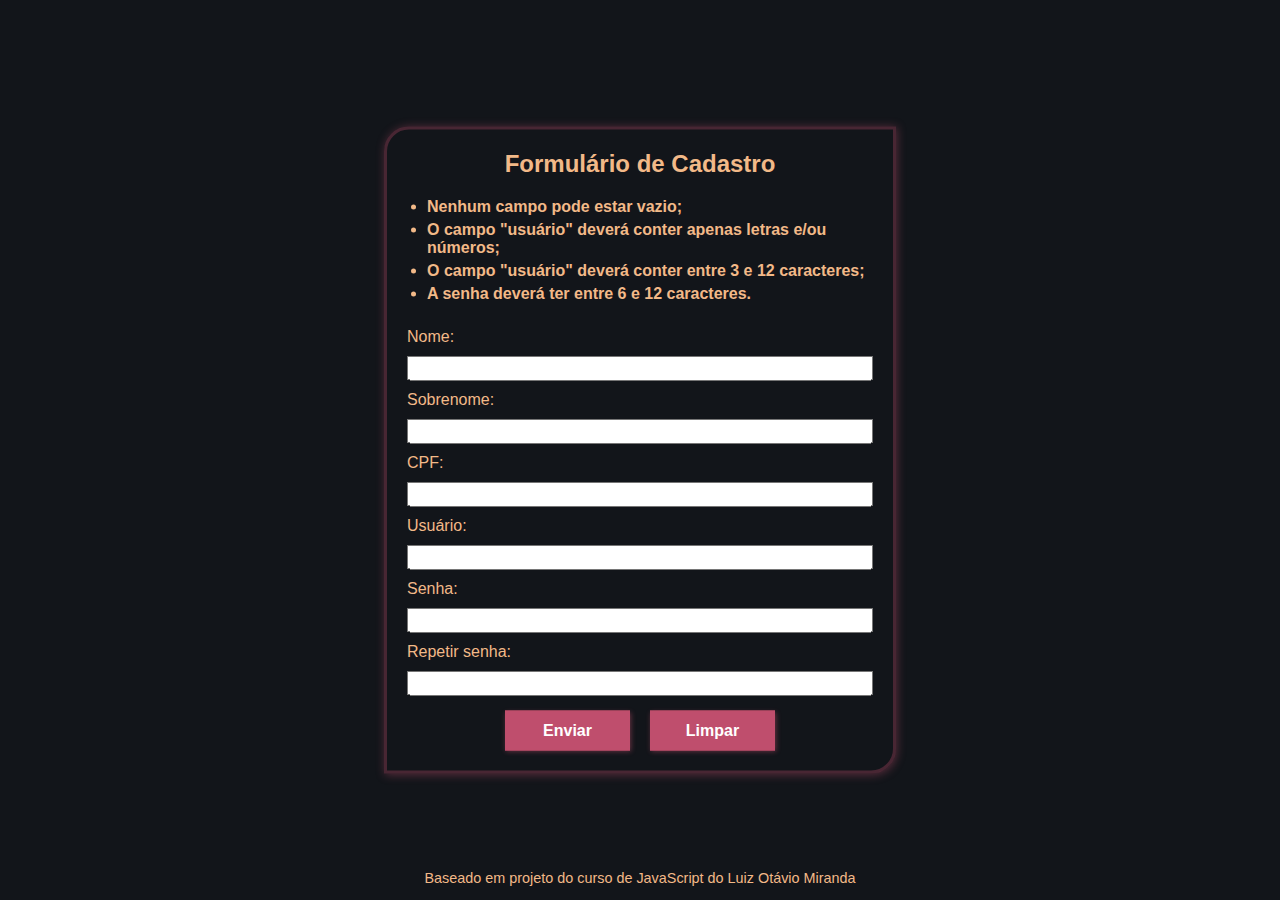
==== index.html @ 66668fb7 "CMT1 - HTML, CSS e JS" ====
<!DOCTYPE html>
<html lang="pt-br">
<head>
    <meta charset="UTF-8">
    <meta name="viewport" content="width=device-width, initial-scale=1.0">
    <title>Projeto Validador de Formulário</title>

    <link rel="stylesheet" href="validador_formulario.css">

</head>
<body>
    <main>
        <section class="titulo-section">
            <h2>Formulário de Cadastro</h2>
            <ul>
                <li>Nenhum campo pode estar vazio;</li>
                <li>O campo "usuário" deverá conter apenas letras e/ou números;</li>
                <li>O campo "usuário" deverá conter entre 3 e 12 caracteres;</li>
                <li>A senha deverá ter entre 6 e 12 caracteres.</li>
            </ul>
        </section>

        <section class="form-section">
            <form action="" method="post" class="formulario">
                <label for="nome">Nome:</label>
                <input type="text" name="nome" id="nome" class="inputs">

                <label for="sobrenome">Sobrenome:</label>
                <input type="text" name="sobrenome" id="sobrenome" class="inputs">

                <label for="cpf">CPF:</label>
                <input type="text" name="cpf" id="cpf" class="inputs">

                <label for="usuario">Usuário:</label>
                <input type="text" name="usuario" id="usuario" class="inputs">

                <label for="senha">Senha:</label>
                <input type="text" name="senha" id="senha" class="inputs">

                <label for="repetir-senha">Repetir senha:</label>
                <input type="text" name="repetir-senha" id="repetir-senha" class="inputs">
            </form>

            <div class="buttons">
                <input type="button" value="Enviar" class="btns btn-enviar">
                <input type="button" value="Limpar" class="btns btn-limpar">
            </div>
        </section>
    </main>
    
    <div class="erro-formulario">

        <h3>
            Ajuste seu formulário:
        </h3>
        <p class="erro-paragrafo">
            Deve ser informado um número de CPF válido.
        </p>
        <p class="erro-paragrafo">
            O campo "usuário" deve conter apenas letras e/ou números.
        </p>
        <p class="erro-paragrafo">
            O campo "usuário" deve conter entre 3 e 12 caracteres.
        </p>
        <p class="erro-paragrafo">
            O campo "senha" deve conter entre 3 e 12 caracteres.
        </p>
        <p class="erro-paragrafo">
            As senhas informadas devem ser iguais.
        </p>
        <p class="erro-paragrafo">
            Todos os campos do formulário devem ser preenchidos.
        </p>
    </div>

    <footer>
        <p>Baseado em projeto do curso de JavaScript do Luiz Otávio Miranda</p>
    </footer>

    <script src="validador_formulario.js"></script>
    
</body>
</html>
---- validador_formulario.css ----
@charset "UTF-8";

:root {
    --cor1: #04070df1;
    --cor2: #F2B988;
    --cor3: #BF4E6D;
    --cor4: #A64E4E;
    --cor5: #1e2a3b;
    --fonte-padrao: Arial, sans-serif;
    --fonte-especial:
}

* {
    margin: 0;
    padding: 0;
    box-sizing: border-box;
}

body {
    font-family: var(--fonte-padrao);
    background-color: var(--cor1);
    color: var(--cor2);
    width: 100vw;
    height: 100vh;
}

main {
    position: absolute;
    top: 50%;
    left: 50%;
    display: flex;
    flex-direction: column;
    gap: 20px;
    border: 3px solid #bf4e6c50;
    border-radius: 25px 0px 25px 0px;
    box-shadow: 1px 1px 10px #bf4e6c67;
    width: 40%;
    padding: 20px;
    transform: translate(-50%, -50%);
}

.titulo-section {
    display: flex;
    flex-direction: column;
    gap: 20px;
    font-weight: bold;
}

.titulo-section h2 {
    text-align: center;
}

.titulo-section ul {
    margin-left: 20px;
}

.titulo-section ul li {
    margin-bottom: 5px;
}

.formulario {
    display: flex;
    flex-direction: column;
    gap: 10px;
}

.inputs {
    height: 25px;
    font-size: 1em;
    padding: 5px;
}

.buttons {
    display: flex;
    justify-content: center;
    gap: 20px;
    margin-top: 15px;
}

.btns {
    border: 1px solid var(--cor3);
    background-color: var(--cor3);
    color: white;
    width: 125px;
    height: 40px;
    font-weight: bold;
    font-size: 1em;
    cursor: pointer;
    box-shadow: 1px 1px 5px #bf4e6c7e;
}

.btns:hover {
    background-color: #324763;
    border: none;
    box-shadow: none;
    transition: 0.2s;
}

div.erro-formulario {
    position: absolute;
    right: 2%;
    top: 6%;
    background-color: white;
    color: black;
    padding: 10px;
    font-size: 0.9em;
    border-radius: 10px;
    display: none;
}

div.erro-formulario h3 {
    margin-bottom: 10px;
}

div.erro-formulario p {
    margin-bottom: 5px;
    display: none;
}

footer {
    position: absolute;
    bottom: 0;
    display: flex;
    justify-content: center;
    align-items: center;
    height: 5vh;
    width: 100vw;
}

footer p {
    font-weight: normal;
    font-size: 0.9em;
}
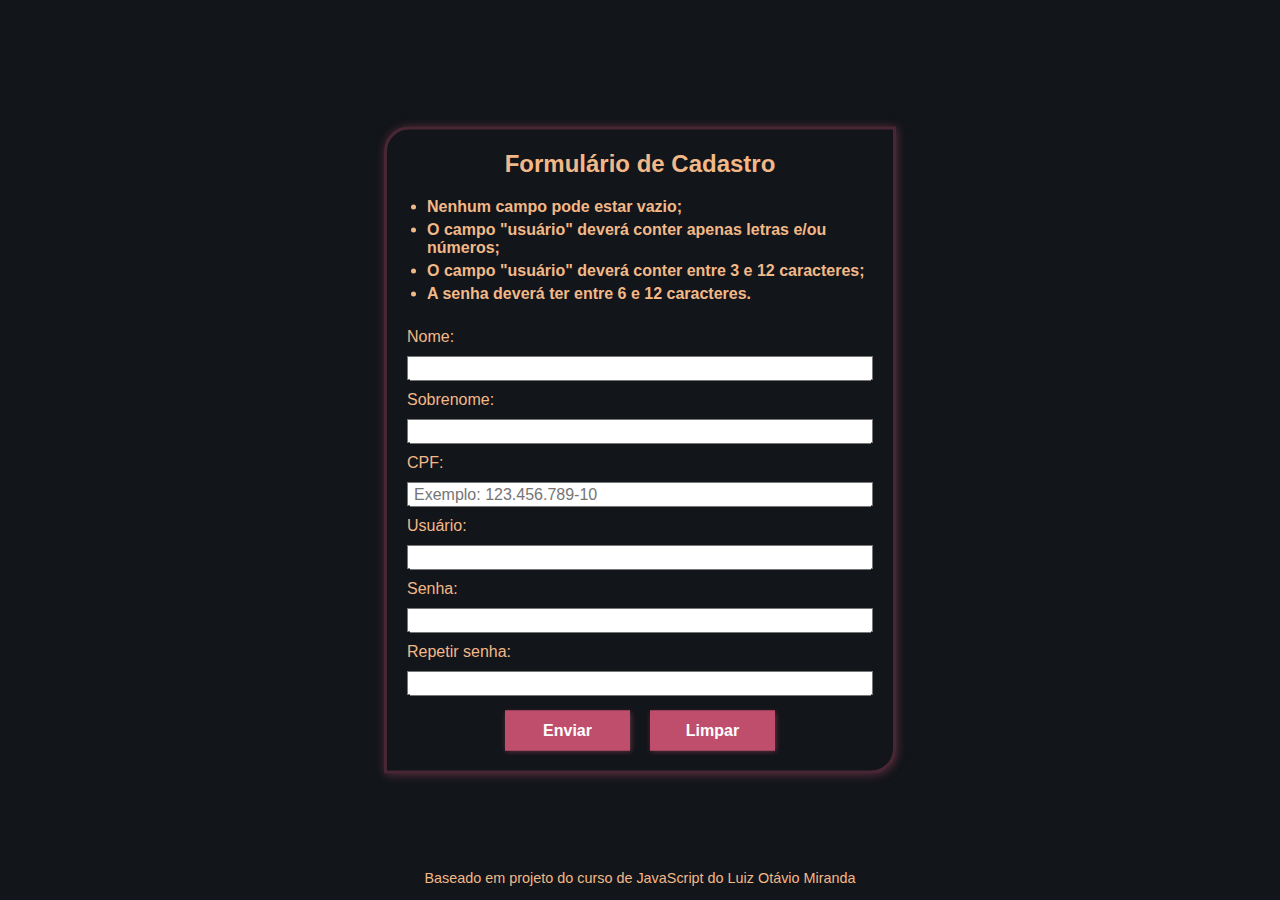
==== commit 27915f1b: "CMT2 - Ajustes JS" ====
--- a/index.html
+++ b/index.html
@@ -29,7 +29,7 @@
                 <input type="text" name="sobrenome" id="sobrenome" class="inputs">
 
                 <label for="cpf">CPF:</label>
-                <input type="text" name="cpf" id="cpf" class="inputs">
+                <input type="text" name="cpf" id="cpf" class="inputs" placeholder="Exemplo: 123.456.789-10">
 
                 <label for="usuario">Usuário:</label>
                 <input type="text" name="usuario" id="usuario" class="inputs">
@@ -63,7 +63,7 @@
             O campo "usuário" deve conter entre 3 e 12 caracteres.
         </p>
         <p class="erro-paragrafo">
-            O campo "senha" deve conter entre 3 e 12 caracteres.
+            O campo "senha" deve conter entre 6 e 12 caracteres.
         </p>
         <p class="erro-paragrafo">
             As senhas informadas devem ser iguais.
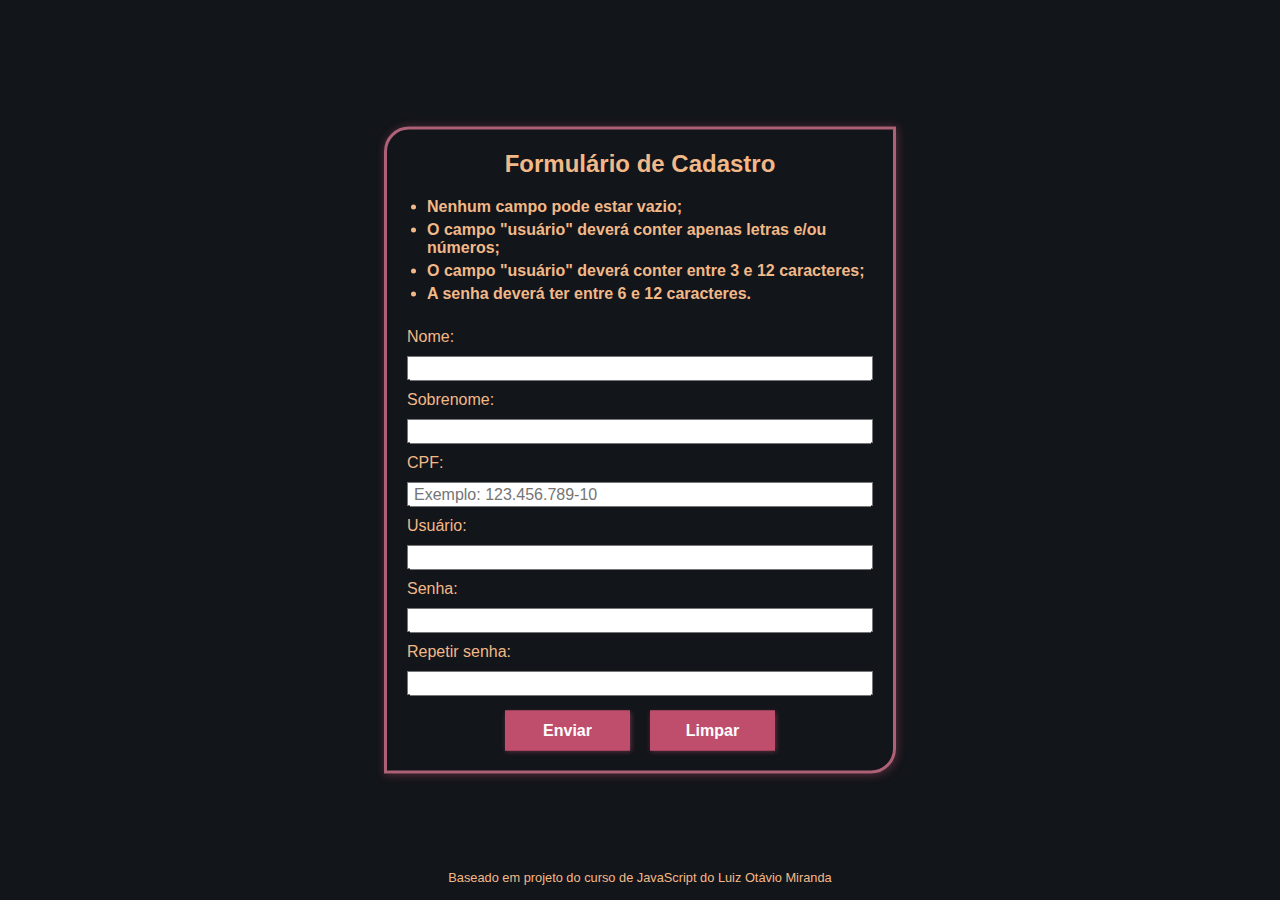
==== commit 4faf006d: "CMT3 - Ajustes JS" ====
--- a/index.html
+++ b/index.html
@@ -23,22 +23,22 @@
         <section class="form-section">
             <form action="" method="post" class="formulario">
                 <label for="nome">Nome:</label>
-                <input type="text" name="nome" id="nome" class="inputs">
+                <input type="text" name="nome" id="nome" class="inputs" autocomplete="off">
 
                 <label for="sobrenome">Sobrenome:</label>
-                <input type="text" name="sobrenome" id="sobrenome" class="inputs">
+                <input type="text" name="sobrenome" id="sobrenome" class="inputs"  autocomplete="off">
 
                 <label for="cpf">CPF:</label>
-                <input type="text" name="cpf" id="cpf" class="inputs" placeholder="Exemplo: 123.456.789-10">
+                <input type="text" name="cpf" id="cpf" class="inputs" placeholder="Exemplo: 123.456.789-10"  autocomplete="off">
 
                 <label for="usuario">Usuário:</label>
-                <input type="text" name="usuario" id="usuario" class="inputs">
+                <input type="text" name="usuario" id="usuario" class="inputs"  autocomplete="off">
 
                 <label for="senha">Senha:</label>
-                <input type="text" name="senha" id="senha" class="inputs">
+                <input type="text" name="senha" id="senha" class="inputs"  autocomplete="off">
 
                 <label for="repetir-senha">Repetir senha:</label>
-                <input type="text" name="repetir-senha" id="repetir-senha" class="inputs">
+                <input type="text" name="repetir-senha" id="repetir-senha" class="inputs"  autocomplete="off">
             </form>
 
             <div class="buttons">
--- a/validador_formulario.css
+++ b/validador_formulario.css
@@ -31,7 +31,7 @@
     display: flex;
     flex-direction: column;
     gap: 20px;
-    border: 3px solid #bf4e6c50;
+    border: 3px solid #d87791c7;
     border-radius: 25px 0px 25px 0px;
     box-shadow: 1px 1px 10px #bf4e6c67;
     width: 40%;
@@ -129,5 +129,5 @@
 
 footer p {
     font-weight: normal;
-    font-size: 0.9em;
+    font-size: 0.8em;
 }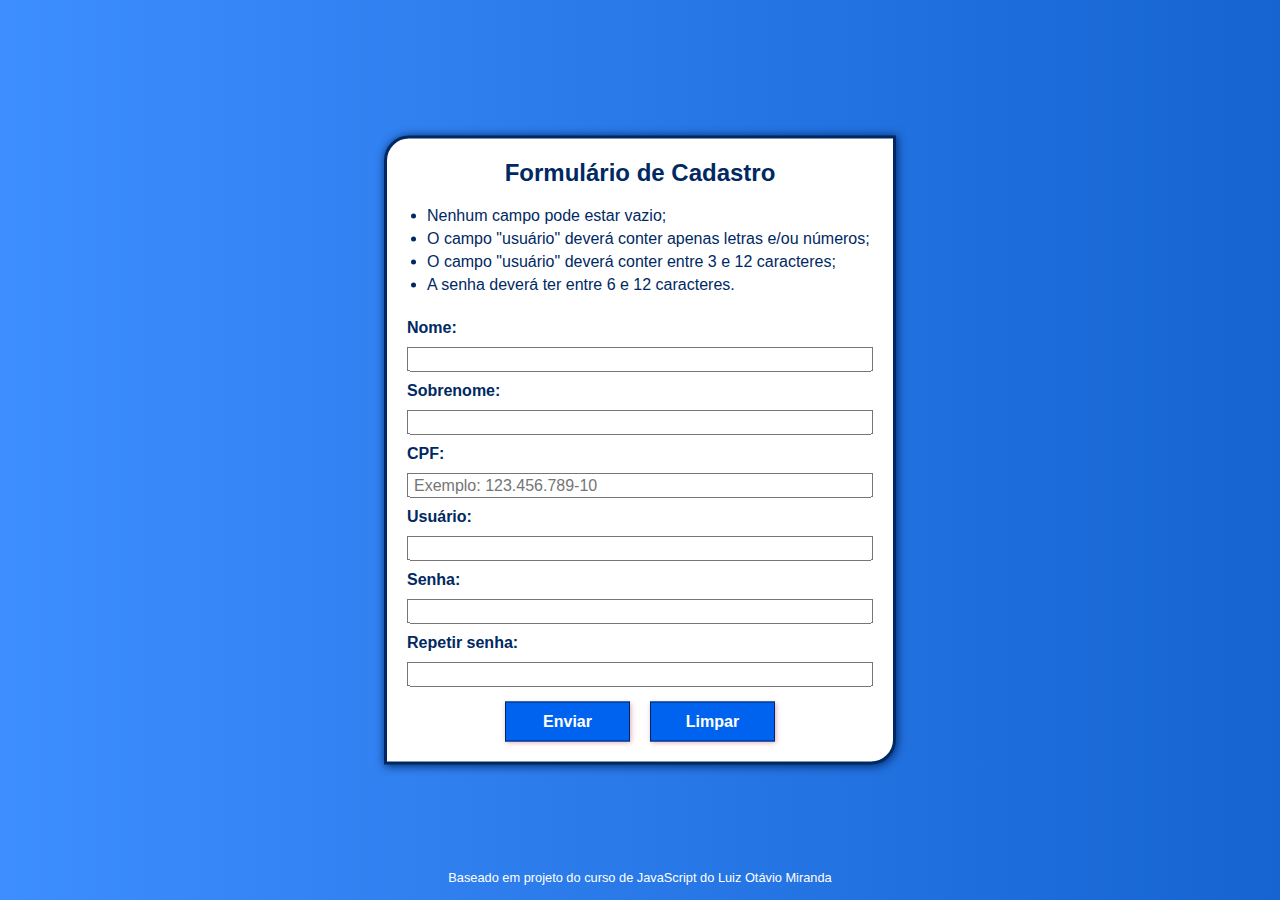
==== commit e257bd6d: "CMT4 - Ajustes CSS e JS" ====
--- a/index.html
+++ b/index.html
@@ -22,22 +22,22 @@
 
         <section class="form-section">
             <form action="" method="post" class="formulario">
-                <label for="nome">Nome:</label>
+                <label for="nome" class="labels">Nome:</label>
                 <input type="text" name="nome" id="nome" class="inputs" autocomplete="off">
 
-                <label for="sobrenome">Sobrenome:</label>
+                <label for="sobrenome" class="labels">Sobrenome:</label>
                 <input type="text" name="sobrenome" id="sobrenome" class="inputs"  autocomplete="off">
 
-                <label for="cpf">CPF:</label>
+                <label for="cpf" class="labels">CPF:</label>
                 <input type="text" name="cpf" id="cpf" class="inputs" placeholder="Exemplo: 123.456.789-10"  autocomplete="off">
 
-                <label for="usuario">Usuário:</label>
+                <label for="usuario" class="labels">Usuário:</label>
                 <input type="text" name="usuario" id="usuario" class="inputs"  autocomplete="off">
 
-                <label for="senha">Senha:</label>
+                <label for="senha" class="labels">Senha:</label>
                 <input type="text" name="senha" id="senha" class="inputs"  autocomplete="off">
 
-                <label for="repetir-senha">Repetir senha:</label>
+                <label for="repetir-senha" class="labels">Repetir senha:</label>
                 <input type="text" name="repetir-senha" id="repetir-senha" class="inputs"  autocomplete="off">
             </form>
 
--- a/validador_formulario.css
+++ b/validador_formulario.css
@@ -1,13 +1,11 @@
 @charset "UTF-8";
 
 :root {
-    --cor1: #04070df1;
-    --cor2: #F2B988;
-    --cor3: #BF4E6D;
-    --cor4: #A64E4E;
-    --cor5: #1e2a3b;
+    --cor1: #ffffff;
+    --cor2: #0063ef;
+    --cor3: #002963;
     --fonte-padrao: Arial, sans-serif;
-    --fonte-especial:
+    --fonte-especial: ;
 }
 
 * {
@@ -18,8 +16,8 @@
 
 body {
     font-family: var(--fonte-padrao);
-    background-color: var(--cor1);
-    color: var(--cor2);
+    background-image: linear-gradient(to right, #006affc2, #0056ceea ) ;
+    color: var(--cor3);
     width: 100vw;
     height: 100vh;
 }
@@ -31,9 +29,10 @@
     display: flex;
     flex-direction: column;
     gap: 20px;
-    border: 3px solid #d87791c7;
+    border: 3px solid var(--cor3);
     border-radius: 25px 0px 25px 0px;
-    box-shadow: 1px 1px 10px #bf4e6c67;
+    box-shadow: 1px 1px 10px var(--cor3);
+    background-color: var(--cor1);
     width: 40%;
     padding: 20px;
     transform: translate(-50%, -50%);
@@ -43,7 +42,7 @@
     display: flex;
     flex-direction: column;
     gap: 20px;
-    font-weight: bold;
+    font-weight: normal;
 }
 
 .titulo-section h2 {
@@ -68,6 +67,11 @@
     height: 25px;
     font-size: 1em;
     padding: 5px;
+    color: var(--cor3)
+}
+
+.labels {
+    font-weight: bold;
 }
 
 .buttons {
@@ -79,7 +83,7 @@
 
 .btns {
     border: 1px solid var(--cor3);
-    background-color: var(--cor3);
+    background-color: var(--cor2);
     color: white;
     width: 125px;
     height: 40px;
@@ -101,7 +105,7 @@
     right: 2%;
     top: 6%;
     background-color: white;
-    color: black;
+    color: var(--cor3);
     padding: 10px;
     font-size: 0.9em;
     border-radius: 10px;
@@ -130,4 +134,5 @@
 footer p {
     font-weight: normal;
     font-size: 0.8em;
+    color: var(--cor1);
 }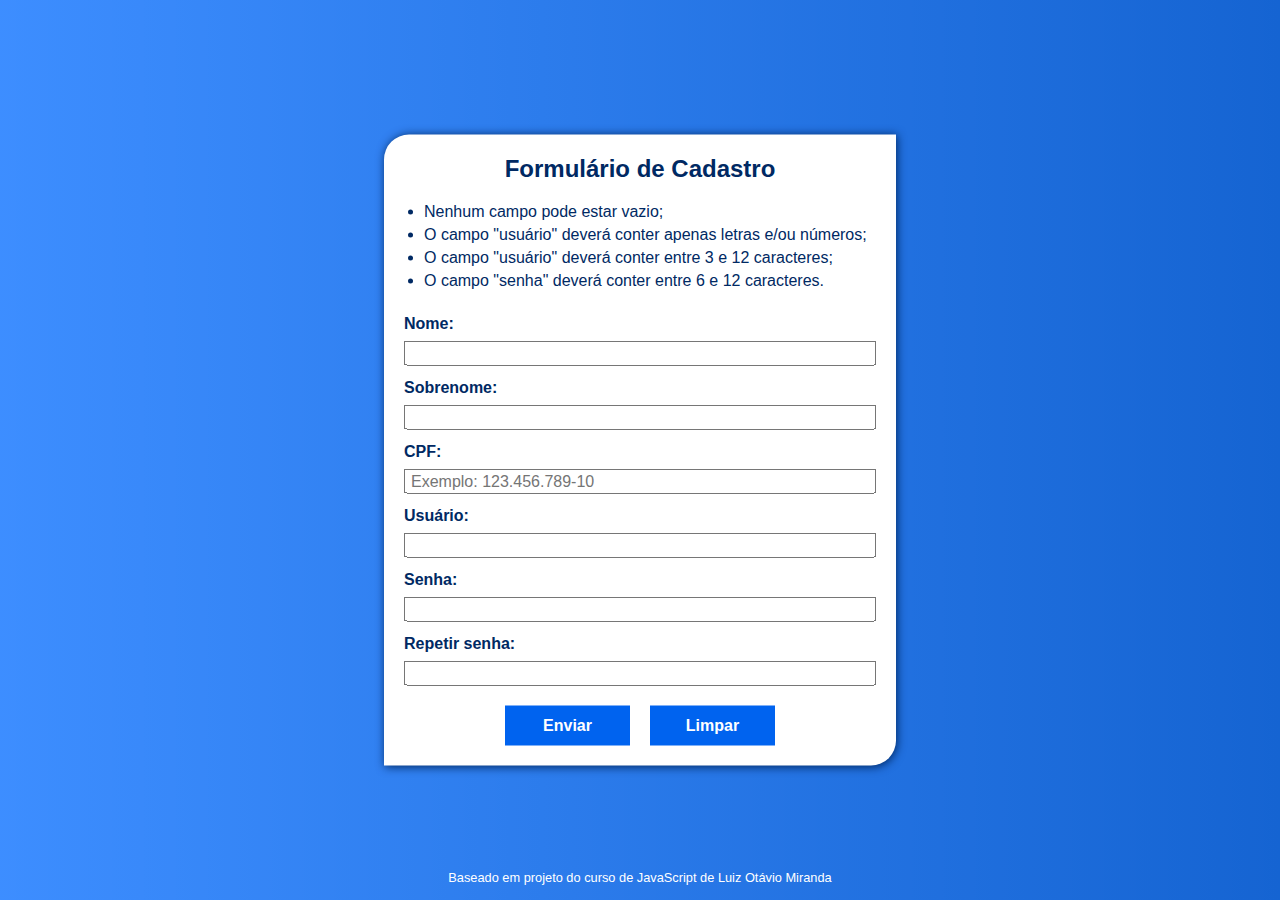
==== commit 3f1a680c: "CMT5 - Ajustes HTML, CSS e JSS" ====
--- a/index.html
+++ b/index.html
@@ -16,7 +16,7 @@
                 <li>Nenhum campo pode estar vazio;</li>
                 <li>O campo "usuário" deverá conter apenas letras e/ou números;</li>
                 <li>O campo "usuário" deverá conter entre 3 e 12 caracteres;</li>
-                <li>A senha deverá ter entre 6 e 12 caracteres.</li>
+                <li>O campo "senha" deverá conter entre 6 e 12 caracteres.</li>
             </ul>
         </section>
 
@@ -47,37 +47,14 @@
             </div>
         </section>
     </main>
-    
-    <div class="erro-formulario">
 
-        <h3>
-            Ajuste seu formulário:
-        </h3>
-        <p class="erro-paragrafo">
-            Deve ser informado um número de CPF válido.
-        </p>
-        <p class="erro-paragrafo">
-            O campo "usuário" deve conter apenas letras e/ou números.
-        </p>
-        <p class="erro-paragrafo">
-            O campo "usuário" deve conter entre 3 e 12 caracteres.
-        </p>
-        <p class="erro-paragrafo">
-            O campo "senha" deve conter entre 6 e 12 caracteres.
-        </p>
-        <p class="erro-paragrafo">
-            As senhas informadas devem ser iguais.
-        </p>
-        <p class="erro-paragrafo">
-            Todos os campos do formulário devem ser preenchidos.
-        </p>
+    <div class="erro-formulario desaparece">
     </div>
 
     <footer>
-        <p>Baseado em projeto do curso de JavaScript do Luiz Otávio Miranda</p>
+        <p>Baseado em projeto do curso de JavaScript de Luiz Otávio Miranda</p>
     </footer>
-
+    
     <script src="validador_formulario.js"></script>
-    
 </body>
 </html>--- a/validador_formulario.css
+++ b/validador_formulario.css
@@ -29,7 +29,6 @@
     display: flex;
     flex-direction: column;
     gap: 20px;
-    border: 3px solid var(--cor3);
     border-radius: 25px 0px 25px 0px;
     box-shadow: 1px 1px 10px var(--cor3);
     background-color: var(--cor1);
@@ -60,13 +59,14 @@
 .formulario {
     display: flex;
     flex-direction: column;
-    gap: 10px;
+    gap: 8px;
 }
 
 .inputs {
     height: 25px;
     font-size: 1em;
     padding: 5px;
+    margin-bottom: 5px;
     color: var(--cor3)
 }
 
@@ -82,43 +82,52 @@
 }
 
 .btns {
-    border: 1px solid var(--cor3);
     background-color: var(--cor2);
+    border: none;
     color: white;
     width: 125px;
     height: 40px;
     font-weight: bold;
     font-size: 1em;
     cursor: pointer;
-    box-shadow: 1px 1px 5px #bf4e6c7e;
 }
 
 .btns:hover {
-    background-color: #324763;
+    background-color: var(--cor3);
     border: none;
     box-shadow: none;
     transition: 0.2s;
 }
 
-div.erro-formulario {
+.erro-formulario {
     position: absolute;
-    right: 2%;
+    right: 1%;
     top: 6%;
+    width: 27%;
     background-color: white;
     color: var(--cor3);
-    padding: 10px;
     font-size: 0.9em;
     border-radius: 10px;
-    display: none;
 }
 
-div.erro-formulario h3 {
-    margin-bottom: 10px;
+.erro-formulario h3 {
+    padding: 10px;
+    text-align: center;
 }
 
-div.erro-formulario p {
+.erro-formulario p {
     margin-bottom: 5px;
-    display: none;
+    padding: 0px 10px;
+}
+
+.aparece {
+    opacity: 1;
+    transition: 0.3s ease-in-out;
+}
+
+.desaparece {
+    opacity: 0;
+    transition: 0.3s ease-in-out;
 }
 
 footer {
